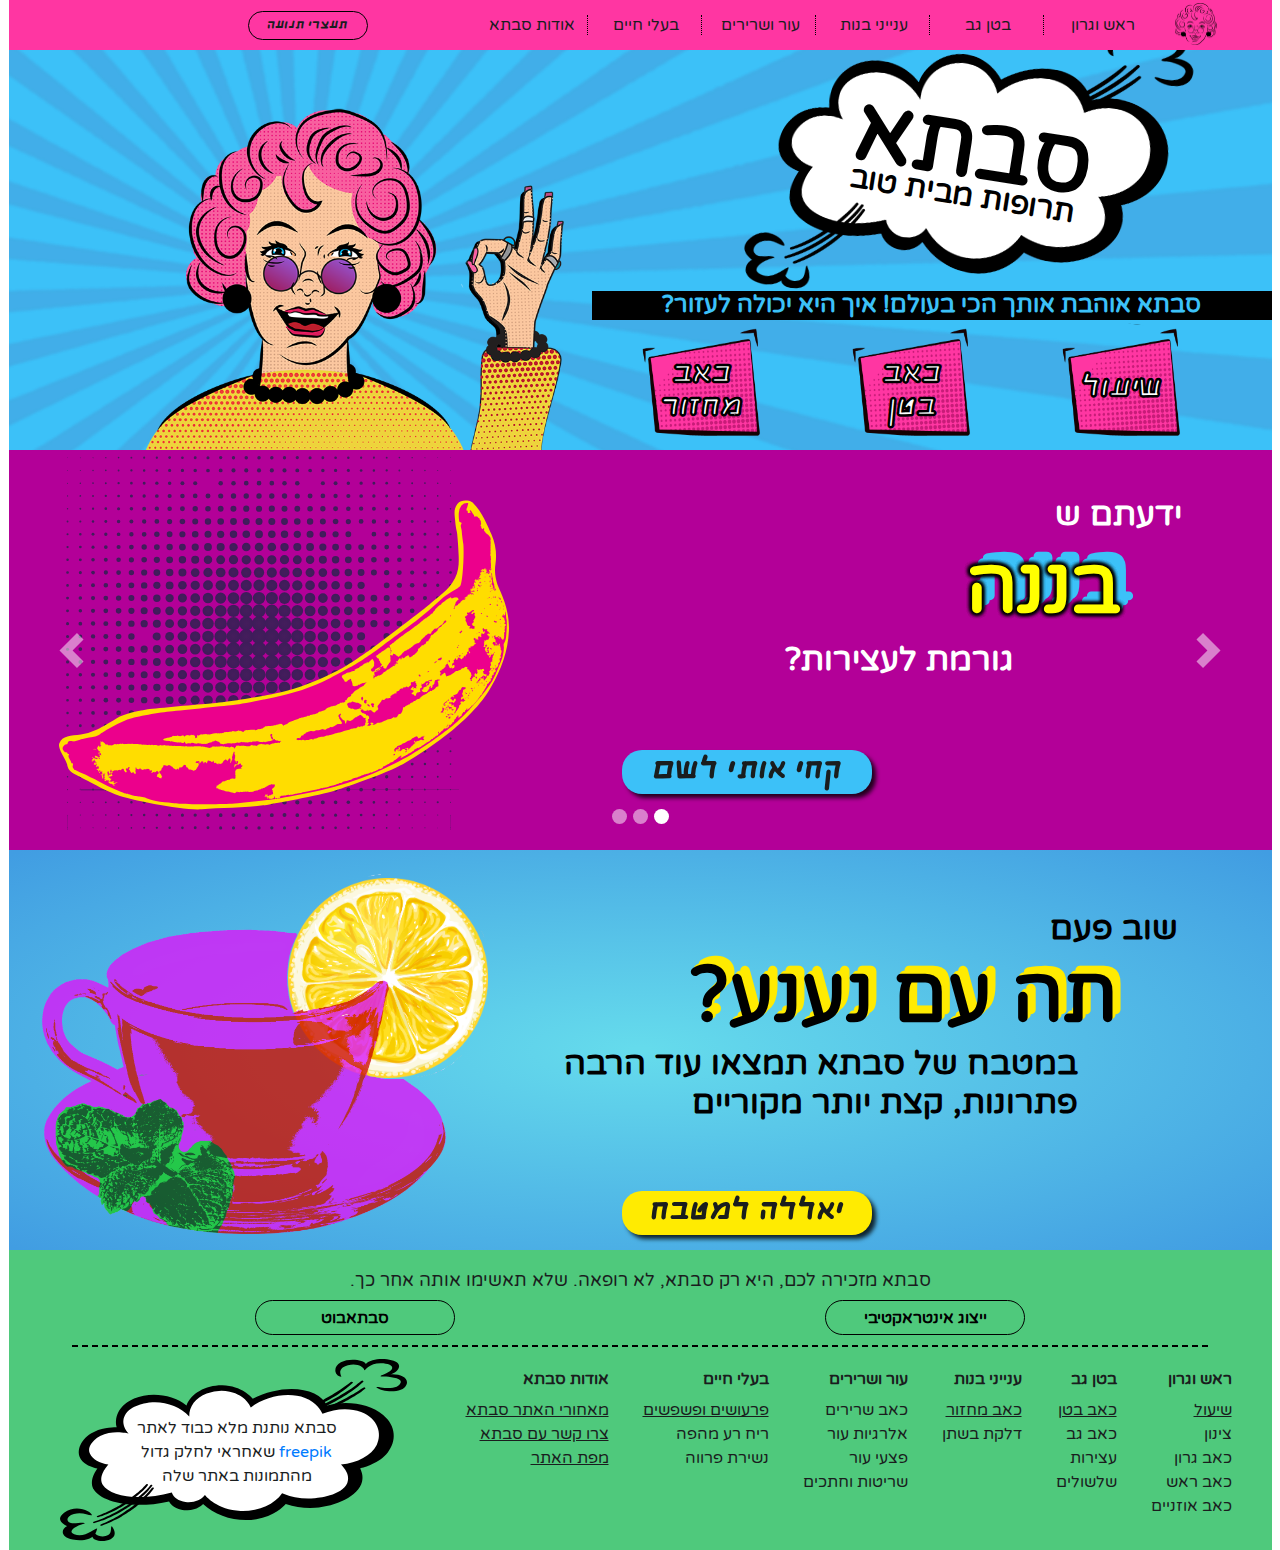
==== index.html @ 6a43abeb "2706" ====
﻿<!doctype html>
<html lang="">
<head>
    <!-- Global site tag (gtag.js) - Google Analytics -->
    <script async src="https://www.googletagmanager.com/gtag/js?id=UA-142563224-1"></script>
    <script>
        window.dataLayer = window.dataLayer || [];
        function gtag() { dataLayer.push(arguments); }
        gtag('js', new Date());

        gtag('config', 'UA-142563224-1');
    </script>

    <meta charset="utf-8" />
    <title>סבתא-תרופות מבית טוב</title>
    <meta name="description" content="תרופות בקטע טוב" />
    <meta name="keywords" content="תרופות סבתא, סבתא, חולי, תרופות, מחלה, בית מרקחת, קופת חולים, רופא, אחות, תרופה, מחלה," />
    <meta name="author" content="רותם כרמי, רביד הלר ודור פרג'ון" />
    <meta name="viewport" content="width=device-width, initial-scale=1.0, user-scalable=yes">
    <link rel="icon" href="image/favicon.png" type="image/gif" sizes="16x16">



    <!-- CSS -->
    <link href="bootstrap/css/bootstrap-reboot.css" rel="stylesheet" />
    <link href="bootstrap/css/bootstrap-grid.css" rel="stylesheet" />
    <link href="bootstrap/css/bootstrap.css" rel="stylesheet" />
    <link href="styles/myStyle.css" rel="stylesheet" />
    <link href="https://fonts.googleapis.com/css?family=Heebo:400,700|Varela+Round&display=swap&subset=hebrew" rel="stylesheet">
    <link href='http://serve.fontsproject.com/css?family=Nehama:400'
          rel='stylesheet' type='text/css'>


    <!-- Scripts -->
    <script src="jScripts/jquery-1.12.0.min.js"></script>
    <script src="bootstrap/js/bootstrap.js"></script>
    <script src="jScripts/JavaScript.js"></script>


</head>
<body onload="hideload()">
    <!--<div id="loadpage"><h1>סבתא בפינישים אחרונים</h1></div>-->
    <h5 class="acssesh">תפריט נגישות</h5>
    <ul class="skip" aria-label="תפריט נגישות">
        <li><a accesskey="h" href="#intro" class="skip">דלג לתוכן העמוד (מקש קיצור h)</a></li>
        <li><a accesskey="1" href="index.html" class="skip">עבור לעמוד הבית <span>(מקש קיצור 1)</span></a></li>
        <li><a accesskey="2" href="#allnav" class="skip">עבור לתפריט נושאים <span>(מקש קיצור 2)</span></a></li>
        <li><a accesskey="3" href="Sitemap.html" class="skip">עבור למפת אתר <span>(מקש קיצור 3)</span></a></li>
        <li><a accesskey="4" href="About.html" class="skip">עבור לאודות <span>(מקש קיצור 4)</span></a></li>
        <li><a accesskey="s" href="#stopallbtn" class="skip">עצירת תנועה <span>(מקש קיצור s)</span></a></li>
    </ul>


    <div id="container" class="container">
        <header>
            <nav id="allnav" aria-label="תפריט ראשי באתר">
                <ul id="nav_inner" class="nav__list" aria-label="תפריט ראשי באתר">
                    <li><a id="logo" href="index.html" aria-label="לוגו עמוד הבית"></a></li>
                    <li class="has-drop">
                        <a aria-label="תפריט אב" href="#">ראש וגרון</a>
                        <ul class="submenu nav__list__drop" aria-label="תת תפריט">
                            <li><a href="shiul.html">שיעול</a></li>
                            <li><a class="anotwork" aria-label="קישור לא פעיל" href="#">צינון</a></li>
                            <li><a class="anotwork" aria-label="קישור לא פעיל" href="#">כאב גרון</a></li>
                            <li><a class="anotwork" aria-label="קישור לא פעיל" href="#">כאב ראש</a></li>
                            <li><a class="anotwork" aria-label="קישור לא פעיל" href="#">כאב אוזניים</a></li>
                        </ul>
                    </li>
                    <li class="has-drop">
                        <a aria-label="תפריט אב" href="#">בטן גב</a>
                        <ul class="submenu nav__list__drop" aria-label="תת תפריט">
                            <li><a href="stomach.html">כאב בטן</a></li>
                            <li><a class="anotwork" aria-label="קישור לא פעיל" href="#">כאב גב</a></li>
                            <li><a class="anotwork" aria-label="קישור לא פעיל" href="#">עצירות</a></li>
                            <li><a class="anotwork" aria-label="קישור לא פעיל" href="#">שלשולים</a></li>
                        </ul>
                    </li>
                    <li class="has-drop">
                        <a aria-label="תפריט אב" href="#">ענייני בנות</a>
                        <ul class="submenu nav__list__drop" aria-label="תת תפריט">
                            <li><a href="period.html">כאב מחזור</a></li>
                            <li><a class="anotwork" aria-label="קישור לא פעיל" href="#">דלקת בשתן</a></li>
                        </ul>
                    </li>
                    <li class="has-drop">
                        <a aria-label="תפריט אב" href="#">עור ושרירים</a>
                        <ul class="submenu nav__list__drop" aria-label="תת תפריט">
                            <li><a class="anotwork" aria-label="קישור לא פעיל" href="#">כאב שרירים</a></li>
                            <li><a class="anotwork" aria-label="קישור לא פעיל" href="#">אלרגיות עור</a></li>
                            <li><a class="anotwork" aria-label="קישור לא פעיל" href="#">פצעי עור</a></li>
                            <li><a class="anotwork" aria-label="קישור לא פעיל" href="#">שריטות וחתכים</a></li>
                        </ul>
                    </li>
                    <li class="has-drop">
                        <a aria-label="תפריט אב" href="#">בעלי חיים</a>
                        <ul class="submenu nav__list__drop" aria-label="תת תפריט">
                            <li><a href="dogs.html">פרעושים ופשפשים</a></li>
                            <li><a class="anotwork" aria-label="קישור לא פעיל" href="#">ריח רע מהפה</a></li>
                            <li><a class="anotwork" aria-label="קישור לא פעיל" href="#">נשירת פרווה</a></li>
                        </ul>
                    </li>
                    <li class="has-drop">
                        <a aria-label="תפריט אב" href="#">אודות סבתא</a>
                        <ul class="submenu nav__list__drop" aria-label="תת תפריט">
                            <li><a href="about.html">מאחורי האתר סבתא</a></li>
                            <li><a href="contact.html">צרו קשר עם סבתא</a></li>
                            <li><a href="sitemap.html">מפת האתר</a></li>
                        </ul>
                    </li>
                </ul>
            </nav>
            <input id="stopallbtn" class="playstop" onclick="stopall()" type="button" value="תעצרי תנועה" />
            <input id="playallbtn" class="playstop" onclick="playall()" type="button" value="תמשיכי תנועה" />
        </header>
        <section id="opennigsec" class="sec300">
            <h1 id="h1logo" id="intro">
                <span>
                    סבתא<br />
                    <span>תרופות מבית טוב</span>
                </span>
            </h1>
            <DIV id="hazafot">
                <H2>
                    סבתא אוהבת אותך הכי בעולם!
                    איך היא יכולה לעזור?
                </H2>
                <a href="shiul.html" id="shiul" class="abtngif">שיעול</a>
                <a href="stomach.html" class="abtngif">כאב <br />בטן</a>
                <a href="period.html" class="abtngif">כאב <br />מחזור</a>
            </DIV>
        </section>

        <section class="sec300">
            <div id="carouselExampleIndicators" class="carousel slide" data-ride="carousel">
                <ol class="carousel-indicators">
                    <li data-target="#carouselExampleIndicators" data-slide-to="0" class="active"></li>
                    <li data-target="#carouselExampleIndicators" data-slide-to="1"></li>
                    <li data-target="#carouselExampleIndicators" data-slide-to="2"></li>
                </ol>
                <div class="carousel-inner">
                    <div id="bananasec" class="carousel-item active sec300">
                        <h3>ידעתם ש <span id="bananaspan">בננה</span> <span id="bah3span">גורמת לעצירות?</span></h3>
                        <div id="dotsban"><div id="banana"></div></div>
                        <a class="btncrusle" id="btnbanana" href="undifined.html">קחי אותי לשם</a>
                    </div>
                    <div id="bikesec" class="carousel-item sec300">
                        <h3>אולי <span id="bikespan">לסבתא אין גלגלים</span> <span id="bah3span">אבל יש לה אחלה פתרונות אם במקרה  <br />החלקת מהאופניים</span></h3>
                        <div id="bike"></div>
                        <a class="btncrusle" id="btnbike" href="undifined.html">ספרי לי עוד</a>
                    </div>
                    <div id="botsec" class="carousel-item sec300">
                        <div id="botnosavta"></div>
                        <div id="botsavta"></div>
                        <div id="botnsbubble">
                            <p class="typewriter"><B>סבתא!</B> אני לא מרגישה <br /> טוב</p>
                        </div>
                        <div id="botsbubble">
                            <p class="typewriter"><B>חיים של סבתא</B> אשמח <br /> לעזור</p>
                        </div>
                        <a class="btncrusle" id="btnbot" href="bot.html">בואי נדבר</a>
                    </div>
                </div>
                <a class="carousel-control-prev" href="#carouselExampleIndicators" role="button" data-slide="prev">
                    <span class="carousel-control-prev-icon" aria-hidden="true"></span>
                    <span class="sr-only">Previous</span>
                </a>
                <a class="carousel-control-next" href="#carouselExampleIndicators" role="button" data-slide="next">
                    <span class="carousel-control-next-icon" aria-hidden="true"></span>
                    <span class="sr-only">Next</span>
                </a>
            </div>
        </section>

        <section class="sec300" id="interactivesec">
            <h3>שוב פעם <span id="teaspan">תה עם נענע?</span> <span id="tea3span">במטבח של סבתא תמצאו עוד הרבה <br />פתרונות, קצת יותר מקוריים</span></h3>
            <div id="cupoftea"></div> <DIV id="circlespoon"></DIV>
            <a class="btncrusle" id="btnbanana" href="interactive.html">יאללה למטבח</a>
        </section>
        <footer role="סיומת העמוד">
            <section>
                <h4>סבתא מזכירה לכם, היא רק סבתא, לא רופאה. שלא תאשימו אותה אחר כך.</h4>
                <a class="footerbtn" href="interactive.html">ייצוג אינטראקטיבי</a>    <a class="footerbtn" href="bot.html">סבתאבוט</a>

            </section>
            <ul>
                <li>
                    <a href="#">ראש וגרון</a>
                    <ul>
                        <li><a href="shiul.html" class="aiswork">שיעול</a></li>
                        <li><a class="anotwork" aria-label="קישור לא פעיל" aria-label="קישור לא פעיל" href="#">צינון</a></li>
                        <li><a class="anotwork" aria-label="קישור לא פעיל" href="#">כאב גרון</a></li>
                        <li><a class="anotwork" aria-label="קישור לא פעיל" href="#">כאב ראש</a></li>
                        <li><a class="anotwork" aria-label="קישור לא פעיל" href="#">כאב אוזניים</a></li>
                    </ul>
                </li>
                <li>
                    <a href="#">בטן גב</a>
                    <ul>
                        <li><a class="aiswork" href="stomach.html">כאב בטן</a></li>
                        <li><a class="anotwork" aria-label="קישור לא פעיל" href="#">כאב גב</a></li>
                        <li><a class="anotwork" aria-label="קישור לא פעיל" href="#">עצירות</a></li>
                        <li><a class="anotwork" aria-label="קישור לא פעיל" href="#">שלשולים</a></li>
                    </ul>
                </li>
                <li>
                    <a href="#">ענייני בנות</a>
                    <ul>
                        <li><a class="aiswork" href="period.html">כאב מחזור</a></li>
                        <li><a class="anotwork" aria-label="קישור לא פעיל" href="#">דלקת בשתן</a></li>
                    </ul>
                </li>
                <li>
                    <a href="#">עור ושרירים</a>
                    <ul>
                        <li><a class="anotwork" aria-label="קישור לא פעיל" href="#">כאב שרירים</a></li>
                        <li><a class="anotwork" aria-label="קישור לא פעיל" href="#">אלרגיות עור</a></li>
                        <li><a class="anotwork" aria-label="קישור לא פעיל" href="#">פצעי עור</a></li>
                        <li><a class="anotwork" aria-label="קישור לא פעיל" href="#">שריטות וחתכים</a></li>
                    </ul>
                </li>
                <li>
                    <a href="#">בעלי חיים</a>
                    <ul>
                        <li><a class="aiswork" href="dogs.html">פרעושים ופשפשים</a></li>
                        <li><a class="anotwork" aria-label="קישור לא פעיל" href="#">ריח רע מהפה</a></li>
                        <li><a class="anotwork" aria-label="קישור לא פעיל" href="#">נשירת פרווה</a></li>
                    </ul>
                </li>
                <li>
                    <a href="#">אודות סבתא</a>
                    <ul>
                        <li><a class="aiswork" href="about.html">מאחורי האתר סבתא</a></li>
                        <li><a class="aiswork" href="contact.html">צרו קשר עם סבתא</a></li>
                        <li><a class="aiswork" href="#">מפת האתר</a></li>
                    </ul>
                </li>
            </ul>
            <div id="freepikdiv">סבתא נותנת מלא כבוד לאתר <a target="_blank" href="https://www.freepik.com/">freepik</a> שאחראי לחלק גדול מהתמונות באתר שלה</div>
        </footer>
    </div>
</body>
</html>
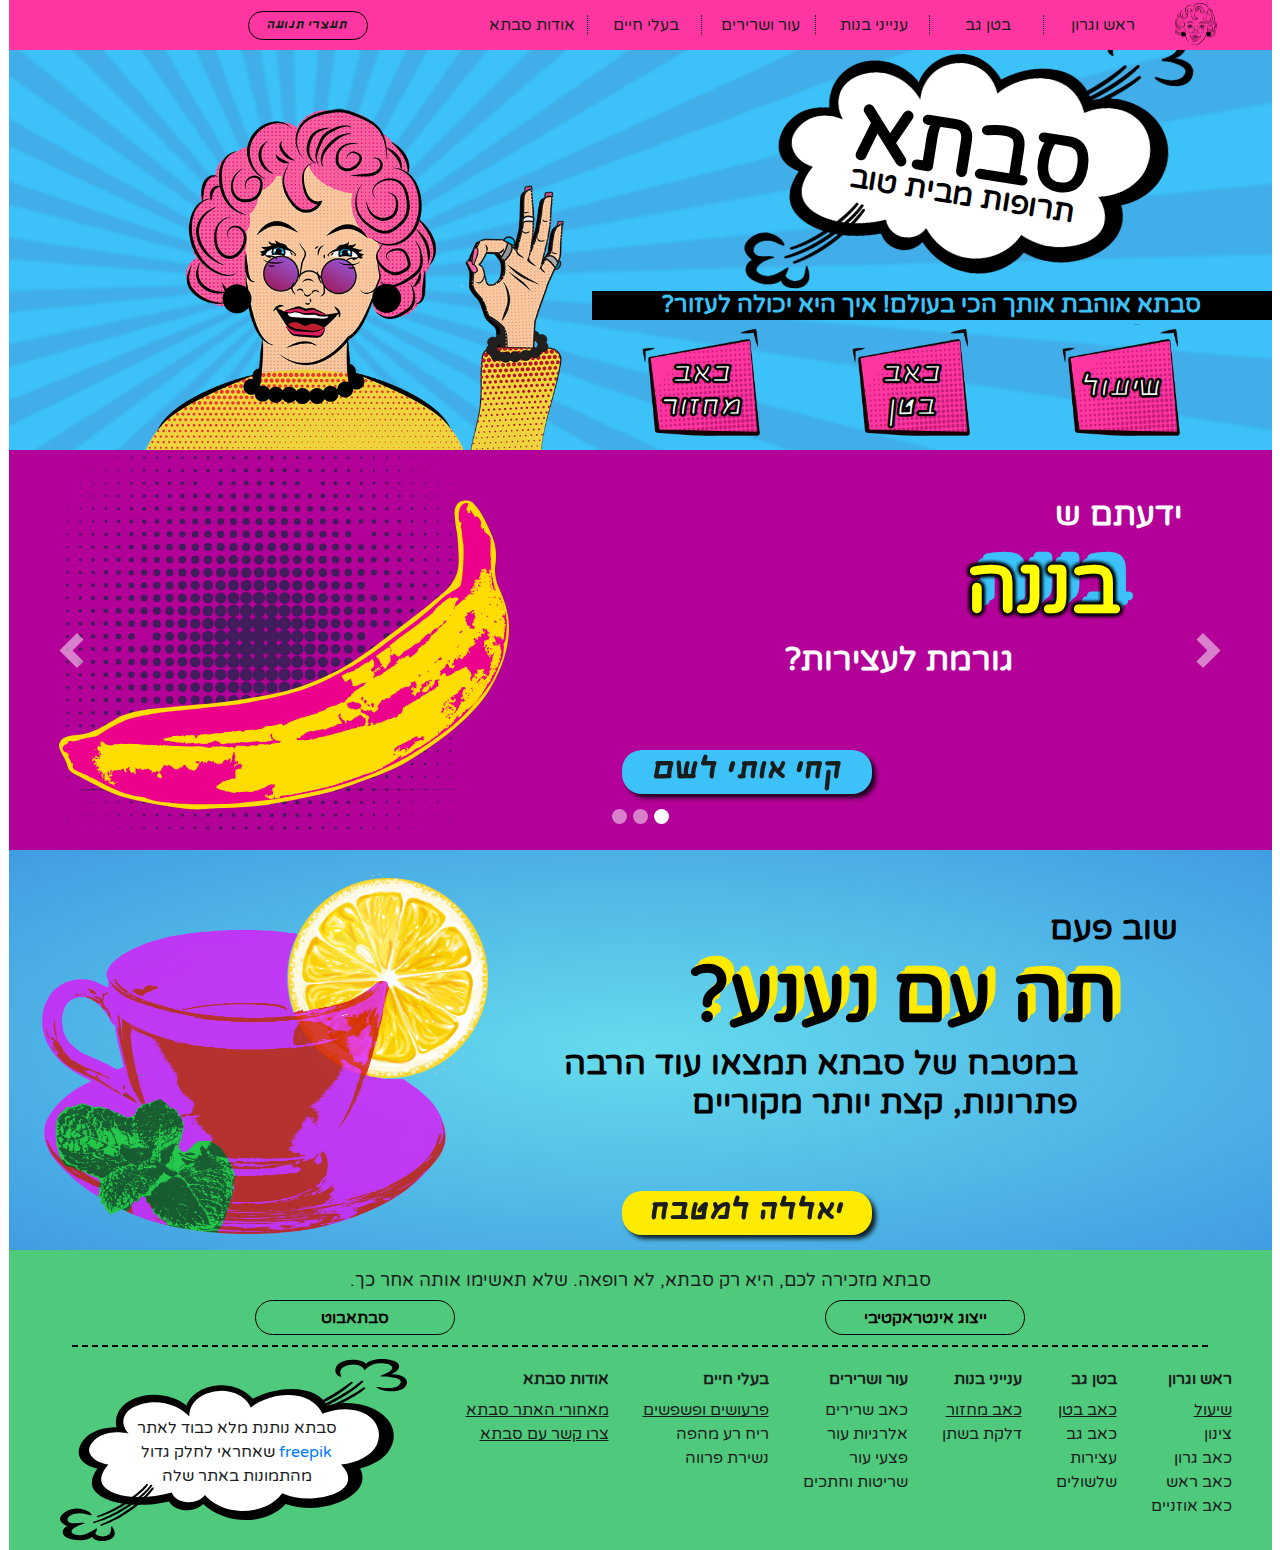
==== commit 6cdc83e0: "3006" ====
--- a/index.html
+++ b/index.html
@@ -45,7 +45,7 @@
         <li><a accesskey="h" href="#intro" class="skip">דלג לתוכן העמוד (מקש קיצור h)</a></li>
         <li><a accesskey="1" href="index.html" class="skip">עבור לעמוד הבית <span>(מקש קיצור 1)</span></a></li>
         <li><a accesskey="2" href="#allnav" class="skip">עבור לתפריט נושאים <span>(מקש קיצור 2)</span></a></li>
-        <li><a accesskey="3" href="Sitemap.html" class="skip">עבור למפת אתר <span>(מקש קיצור 3)</span></a></li>
+        <li><a accesskey="3" href="#pfooter" class="skip">עבור למפת אתר <span>(מקש קיצור 3)</span></a></li>
         <li><a accesskey="4" href="About.html" class="skip">עבור לאודות <span>(מקש קיצור 4)</span></a></li>
         <li><a accesskey="s" href="#stopallbtn" class="skip">עצירת תנועה <span>(מקש קיצור s)</span></a></li>
     </ul>
@@ -104,7 +104,7 @@
                         <ul class="submenu nav__list__drop" aria-label="תת תפריט">
                             <li><a href="about.html">מאחורי האתר סבתא</a></li>
                             <li><a href="contact.html">צרו קשר עם סבתא</a></li>
-                            <li><a href="sitemap.html">מפת האתר</a></li>
+                            <li><a href="#pfooter">מפת האתר</a></li>
                         </ul>
                     </li>
                 </ul>
@@ -112,6 +112,7 @@
             <input id="stopallbtn" class="playstop" onclick="stopall()" type="button" value="תעצרי תנועה" />
             <input id="playallbtn" class="playstop" onclick="playall()" type="button" value="תמשיכי תנועה" />
         </header>
+        <div id="space2header"></div>
         <section id="opennigsec" class="sec300">
             <h1 id="h1logo" id="intro">
                 <span>
@@ -176,7 +177,7 @@
             <div id="cupoftea"></div> <DIV id="circlespoon"></DIV>
             <a class="btncrusle" id="btnbanana" href="interactive.html">יאללה למטבח</a>
         </section>
-        <footer role="סיומת העמוד">
+        <footer id="pfooter" role="סיומת העמוד">
             <section>
                 <h4>סבתא מזכירה לכם, היא רק סבתא, לא רופאה. שלא תאשימו אותה אחר כך.</h4>
                 <a class="footerbtn" href="interactive.html">ייצוג אינטראקטיבי</a>    <a class="footerbtn" href="bot.html">סבתאבוט</a>
@@ -231,7 +232,7 @@
                     <ul>
                         <li><a class="aiswork" href="about.html">מאחורי האתר סבתא</a></li>
                         <li><a class="aiswork" href="contact.html">צרו קשר עם סבתא</a></li>
-                        <li><a class="aiswork" href="#">מפת האתר</a></li>
+
                     </ul>
                 </li>
             </ul>
--- a/styles/myStyle.css
+++ b/styles/myStyle.css
@@ -11,7 +11,9 @@
     font-family: 'Game of Thrones';
     src: url('../font/Game of Thrones.ttf') format('truetype');
 }
-
+/*/////////////////////////////////////////////////////////////////////*/
+/*///////////////////////// ���� //////////////////////////*/
+/*/////////////////////////////////////////////////////////////////////*/
 body {
     scroll-behavior: smooth;
     direction: rtl;
@@ -33,13 +35,6 @@
     --hwwind: 0px;
     --zoomi:0px;
 }
-/*--sfont: #212728;*/
-/*--spink: #ff36a2;
---sblue: #2cc1d7;
---spurple: #942884;
---syellow: #ffeb01;
---sgreen: #64ca89;*/
-
 
 ::selection {
     background-color: rgba(255,54,162,0.99);
@@ -58,12 +53,17 @@
     font-weight: normal;
     color: var(--sfont);
     zoom: var(--zoomi);
-}
+    overflow-y:hidden;
+}
+
+    /*/////////////////////////////////////////////////////////////////////*/
+    /*///////////////////////// ����� ����� ���� //////////////////////////*/
+    /*/////////////////////////////////////////////////////////////////////*/
 
     #container > header {
         background-color: var(--spink);
         height: 50px;
-        position: sticky;
+        position: fixed;
         top: 0;
         width: var(--wwwind);
         min-width: 1263px;
@@ -74,6 +74,10 @@
 @media screen and (max-width: 800px) {
     #container > header {
         position: relative;
+    }
+
+    #space2header {
+        display: none !important;
     }
 }
 
@@ -198,9 +202,6 @@
 }
 
 
-/*
-        Demo
-      */
 .show-nav {
     position: fixed;
     top: 0;
@@ -258,6 +259,117 @@
         z-index: 1;
     }
 
+#stopallbtn {
+    display: inline-block;
+}
+
+/*����� ���� ���� �����*/
+.playstop {
+    background-color: transparent;
+    color: var(--sfont);
+    font-family: nehama;
+    font-size: 18px;
+    border-radius: 40px;
+    padding: 0px 20px;
+    border: 1px solid black;
+    width: 120px;
+}
+
+#playallbtn {
+    display: none;
+}
+
+.playstop:hover {
+    background-color: var(--spink-hover);
+    cursor: pointer;
+}
+
+/*/////////////////////////////////////////////////////////////////////*/
+/*///////////////////////// ���� //////////////////////////*/
+/*/////////////////////////////////////////////////////////////////////*/
+
+
+#container > footer {
+    background-color: var(--sgreen);
+    padding-bottom: 10px;
+    height: 300px;
+    overflow: hidden;
+    width: var(--wwwind);
+    min-Width: 1263px;
+    max-width: 1384px;
+}
+
+    #container > footer h4 {
+        text-align: center;
+        padding-bottom: 0px;
+        padding-top: 20px;
+        font-size: 18px;
+    }
+
+    #container > footer > section {
+        width: 90%;
+        margin: 0 auto;
+        border-bottom: 2px dashed black;
+    }
+
+
+
+    #container > footer > ul {
+        list-style: none;
+        margin-bottom: 0;
+        display: inline-block;
+        width: 885px;
+        vertical-align: top;
+        margin-top: 20px
+    }
+
+    #container > footer ul {
+        list-style: none;
+    }
+
+    #container > footer > ul > li {
+        padding-left: 30PX;
+        display: inline-block;
+        vertical-align: top;
+        text-align: right;
+        color: var(--sfont) !important;
+        font-weight: bold;
+    }
+
+        #container > footer > ul > li > ul {
+            padding-right: 0px;
+            font-weight: normal;
+            padding-top: 7px;
+        }
+
+        #container > footer > ul > li > a {
+            color: var(--sfont) !important;
+            padding-bottom: 10px;
+        }
+
+        #container > footer > ul > li > ul > li > a {
+            color: var(--sfont) !important;
+        }
+
+.aiswork {
+    text-decoration: underline;
+    cursor: pointer;
+}
+
+#container > footer a.aiswork:hover {
+    text-decoration: underline;
+    color: #8F0037 !important;
+    cursor: pointer !important;
+}
+
+#container > footer a:hover {
+    text-decoration: none;
+}
+
+/*/////////////////////////////////////////////////////////////////////*/
+/*///////////////////////// �� ���� //////////////////////////*/
+/*/////////////////////////////////////////////////////////////////////*/
+
 #opennigsec {
     background-color: var(--sblue);
     background-image: url('../image/homepage/Artboard 1.png');
@@ -271,9 +383,6 @@
 
 .sec300 {
     height: 400px;
-    /*width: calc(100vw - 30px);
-    BORDER: 5PX SOLID BLACK;
-    MARGIN: 0PX 10px 10px 10px;*/
     width: var(--wwwind);
     min-Width: 1263px;
     max-width: 1384px;
@@ -373,16 +482,6 @@
     display:inline-block;
         }
 
-
-
-#intob {
-    background-color: blue;
-    width:55vw;
-    margin: 50px 2.5vw;
-    height:260px;
-    position:relative;
-    top:20px;
-}
 
 #hazafot{
 position:relative;
@@ -615,16 +714,45 @@
     width: 10%;
 }
 
-
-#d0211 {
-    background-color: var(--syellow);
-    height: calc(80vh - 50px);
-}
-
-#d1995 {
-    background-color: var(--spink);
-    height: calc(80vh - 50px);
-}
+.typewriter {
+    overflow: hidden; /* Ensures the content is not revealed until the animation */
+    border-right: .15em solid orange; /* The typwriter cursor */
+    white-space: nowrap; /* Keeps the content on a single line */
+    margin: 0 auto; /* Gives that scrolling effect as the typing happens */
+    animation: typing 3.5s steps(30, end), blink-caret .75s step-end infinite;
+    -webkit-animation-play-state: running;
+    animation-play-state: running;
+}
+
+/* The typing effect */
+@keyframes typing {
+    0% {
+        width: 0
+    }
+
+    25% {
+        width: 100%
+    }
+
+    100% {
+        width: 100%
+    }
+}
+
+/* The typewriter cursor effect */
+@keyframes blink-caret {
+    from, to {
+        border-color: transparent
+    }
+
+    50% {
+        border-color: orange;
+    }
+}
+
+/*/////////////////////////////////////////////////////////////////////*/
+/*///////////////////////// ��� ���� //////////////////////////*/
+/*/////////////////////////////////////////////////////////////////////*/
 
 article {
     background: -moz-linear-gradient(45deg, rgba(70,219,224,1) 0%, rgba(69,218,224,1) 1%, rgba(0,163,204,1) 100%); /* FF3.6-15 */
@@ -854,36 +982,58 @@
     height:260px !important;
 }
 
-#stopallbtn {
-    display: inline-block;
-}
-
-.playstop{
-    background-color: transparent;
-    color: var(--sfont);
-    font-family: nehama;
-    font-size: 18px;
-    border-radius: 40px;
-    padding: 0px 20px;
-    /*position: sticky;
-    height: 30px;
-    right: 100px;
-    float:left;
-    margin-left:100px;
-    margin-top:15px;*/
-    border: 1px solid black;
-    width:120px;
-}
-
-#playallbtn {
-    display: none;
-}
-
-.playstop:hover {
-    background-color: var(--spink-hover);
-    cursor:pointer;
-}
-
+
+
+
+.arak {
+    background-image: url('../image/ICON/arak.png');
+}
+
+.tea {
+    background-image: url('../image/ICON/glass-of-water.png');
+}
+
+.tea1 {
+    background-image: url('../image/ICON/tea.png');
+}
+
+.ginger {
+    background-image: url('../image/ICON/Asset 1@2x.png');
+    background-size: 100px 100px;
+}
+
+.lemom {
+    background-image: url('../image/ICON/lemon (1).png');
+}
+
+.lemon1 {
+    background-image: url('../image/ICON/lemon.png');
+}
+
+.honey {
+    background-image: url('../image/ICON/honey.png');
+}
+
+.pot {
+    background-image: url('../image/ICON/pot (1).png');
+}
+
+.pot1 {
+    background-image: url('../image/ICON/pot.png');
+}
+
+.parasite {
+    background-image: url('../image/ICON/parasite.png');
+}
+
+.parasite1 {
+    background-image: url('../image/ICON/parasite (1).png');
+}
+
+
+/*/////////////////////////////////////////////////////////////////////*/
+/*///////////////////////// �� �� ���� //////////////////////////*/
+/*/////////////////////////////////////////////////////////////////////*/
 #undifiendsec {
     background-image: url('../image/undifiend/Untitled-2.png');
     background-position: bottom right;
@@ -921,6 +1071,9 @@
         left: 500px;
     }
 
+/*/////////////////////////////////////////////////////////////////////*/
+/*///////////////////////// ��� //////////////////////////*/
+/*/////////////////////////////////////////////////////////////////////*/
 #botnosavta {
     background-image: url('../image/homepage/bot.png');
     height: 300px;
@@ -976,168 +1129,9 @@
     -webkit-transform: rotate(20deg);
     -moz-transform: rotate(20deg);
 }
-.typewriter {
-    overflow: hidden; /* Ensures the content is not revealed until the animation */
-    border-right: .15em solid orange; /* The typwriter cursor */
-    white-space: nowrap; /* Keeps the content on a single line */
-    margin: 0 auto; /* Gives that scrolling effect as the typing happens */
-    animation: typing 3.5s steps(30, end), blink-caret .75s step-end infinite; 
-    -webkit-animation-play-state: running;
-    animation-play-state: running;
-}
-
-/* The typing effect */
-@keyframes typing {
-    0% {
-        width: 0
-    }
-
-    25% {
-        width: 100%
-    }
-
-    100% {
-        width: 100%
-    }
-}
-
-/* The typewriter cursor effect */
-@keyframes blink-caret {
-    from, to {
-        border-color: transparent
-    }
-
-    50% {
-        border-color: orange;
-    }
-}
-
-
-.arak {
-    background-image: url('../image/ICON/arak.png');
-}
-
-.tea {
-    background-image: url('../image/ICON/glass-of-water.png');
-}
-
-.tea1 {
-    background-image: url('../image/ICON/tea.png');
-}
-
-.ginger {
-    /*background-image: url('../image/ICON/ginger.png');*/
-    background-image: url('../image/ICON/Asset 1@2x.png');
-    background-size:100px 100px;
-}
-
-.lemom {
-    background-image: url('../image/ICON/lemon (1).png');
-}
-
-.lemon1 {
-    background-image: url('../image/ICON/lemon.png');
-}
-
-.honey {
-    background-image: url('../image/ICON/honey.png');
-}
-
-.pot {
-    background-image: url('../image/ICON/pot (1).png');
-}
-
-.pot1 {
-    background-image: url('../image/ICON/pot.png');
-}
-
-.parasite {
-    background-image: url('../image/ICON/parasite.png');
-}
-
-.parasite1 {
-    background-image: url('../image/ICON/parasite (1).png');
-}
-
-#container > footer {
-    background-color: var(--sgreen);
-    padding-bottom: 10px;
-    height: 300px;
-    overflow: hidden;
-    width: var(--wwwind);
-    min-Width: 1263px;
-    max-width: 1384px;
-}
-
-#container > footer h4{
-text-align:center;
-padding-bottom:0px;
-padding-top:20px;
-font-size:18px;
-}
-
-#container > footer>section{
-width: 90%;
-margin: 0 auto;
-border-bottom: 2px dashed black;
-
-}
-
-
-
-#container > footer>ul {
-    list-style:none;
-    margin-bottom:0;
-    display:inline-block;
-    width:885px;
-    vertical-align:top;
-    margin-top:20px
-}
-
-#container > footer ul{
-        list-style:none;
-
-}
-
-#container > footer>ul>li{
-    padding-left:30PX;
-    display:inline-block;
-    vertical-align:top;
-    text-align:right;
-    color:var(--sfont) !important;
-    font-weight:bold;
-
-}
-
-#container > footer > ul > li >ul{
-padding-right:0px;
-font-weight:normal;
-padding-top: 7px;
-    }
-
-#container > footer>ul>li>a{
-    color:var(--sfont) !important;
-        padding-bottom:10px;
-}
-
-#container > footer > ul > li > ul> li> a {
-    color: var(--sfont) !important;
-}
-
-.aiswork{
-    text-decoration:underline;
-    cursor:pointer;
-}
-
-#container > footer a.aiswork:hover {
-    text-decoration: underline;
-    color: #8F0037 !important;
-    cursor: pointer !important;
-}
-
-#container > footer a:hover{
-    text-decoration:none;
-}
+
+
+
 
 #interactivesec {
     background: -moz-radial-gradient(center, ellipse cover, rgba(101,219,236,1) 1%, rgba(65,157,226,1) 99%); /* FF3.6-15 */
@@ -1180,10 +1174,11 @@
     position: absolute
 }
 
-ul.skip li {
-    position: absolute;
-    height: 1;
-}
+    ul.skip li {
+        position: absolute;
+        height: 1;
+        list-style: none;
+    }
 
 a.skip {
     font-size: 1.4em;
@@ -2133,4 +2128,38 @@
 #Sendbtn:hover,#Sendbtn:focus{
     background-color:var(--spink-hover);
     cursor:pointer;
-}+}
+
+#space2header{
+    display:block;
+    height:50px;
+}
+
+#downbtn {
+    width: 150px;
+    font-family: nehama;
+    text-align: center;
+    font-size: 25px;
+    border-radius: 20px;
+    display: inline-block;
+    height: 30px;
+    line-height: 29px;
+    filter: drop-shadow( 4px 4px 2px rgba(0, 0, 0, 0.8));
+    -webkit-filter: drop-shadow( 4px 4px 2px rgba(0, 0, 0, 0.8));
+    background-color: var(--spink);
+    color: black;
+    margin:10px;
+}
+
+    #downbtn:focus, #downbtn:hover{
+        background-color:var(--spink-hover);
+        text-decoration:none;
+    }
+
+    #downp {
+        width: 900px;
+        display: block;
+        text-align: center;
+        margin: 20px;
+        font-size: 20px;
+    }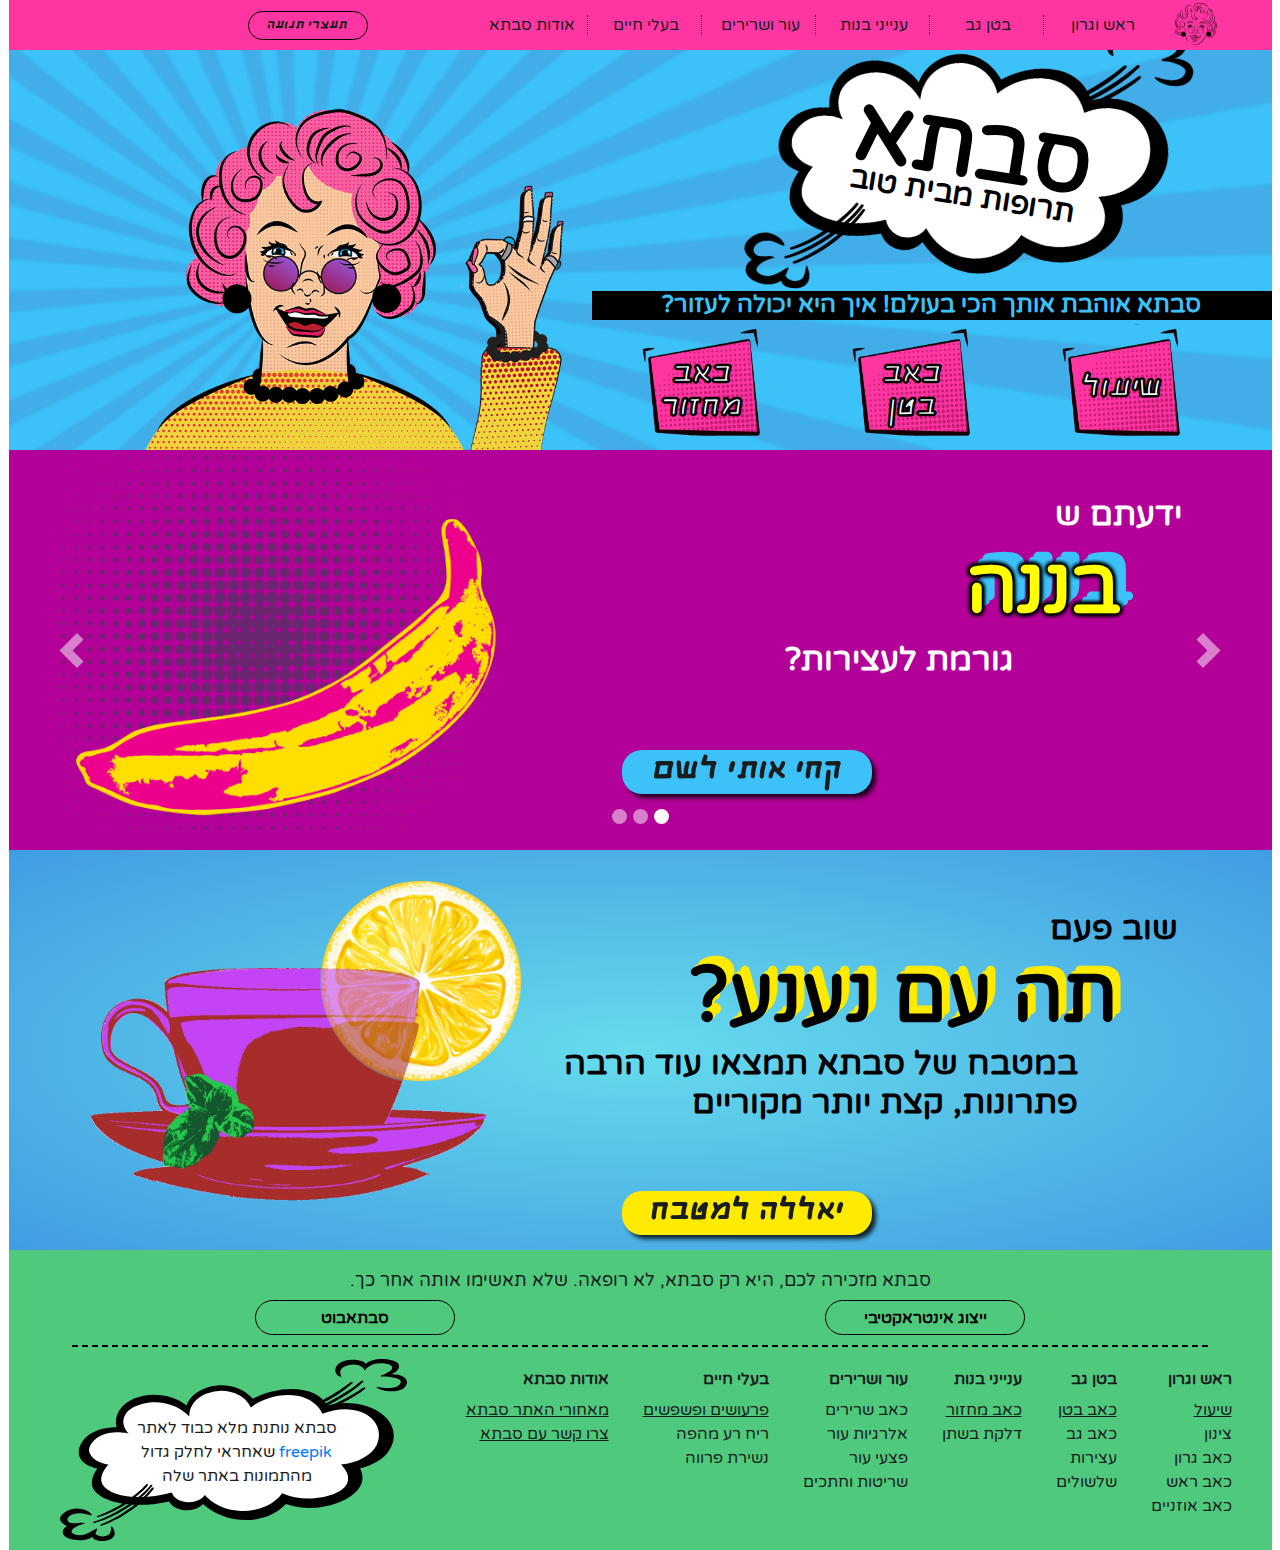
==== commit 32ce37fb: "0607" ====
--- a/index.html
+++ b/index.html
@@ -39,21 +39,21 @@
 
 </head>
 <body onload="hideload()">
-    <!--<div id="loadpage"><h1>סבתא בפינישים אחרונים</h1></div>-->
-    <h5 class="acssesh">תפריט נגישות</h5>
-    <ul class="skip" aria-label="תפריט נגישות">
-        <li><a accesskey="h" href="#intro" class="skip">דלג לתוכן העמוד (מקש קיצור h)</a></li>
-        <li><a accesskey="1" href="index.html" class="skip">עבור לעמוד הבית <span>(מקש קיצור 1)</span></a></li>
-        <li><a accesskey="2" href="#allnav" class="skip">עבור לתפריט נושאים <span>(מקש קיצור 2)</span></a></li>
-        <li><a accesskey="3" href="#pfooter" class="skip">עבור למפת אתר <span>(מקש קיצור 3)</span></a></li>
-        <li><a accesskey="4" href="About.html" class="skip">עבור לאודות <span>(מקש קיצור 4)</span></a></li>
-        <li><a accesskey="s" href="#stopallbtn" class="skip">עצירת תנועה <span>(מקש קיצור s)</span></a></li>
-    </ul>
-
+    <section role="תפריט נגישות">
+        <h5 class="acssesh">תפריט נגישות</h5>
+        <ul class="skip" aria-label="תפריט נגישות">
+            <li><a accesskey="M" href="#intro" class="skip">דלג לתוכן העמוד (מקש קיצור M)</a></li>
+            <li><a accesskey="1" href="index.html" class="skip">עבור לעמוד הבית <span>(מקש קיצור 1)</span></a></li>
+            <li><a accesskey="2" href="#allnav" class="skip">עבור לתפריט נושאים <span>(מקש קיצור 2)</span></a></li>
+            <li><a accesskey="3" href="#pfooter" class="skip">עבור למפת אתר <span>(מקש קיצור 3)</span></a></li>
+            <li><a accesskey="4" href="About.html" class="skip">עבור לאודות <span>(מקש קיצור 4)</span></a></li>
+            <li><a accesskey="s" href="#stopallbtn" class="skip">עצירת תנועה <span>(מקש קיצור s)</span></a></li>
+        </ul>
+    </section>
 
     <div id="container" class="container">
         <header>
-            <nav id="allnav" aria-label="תפריט ראשי באתר">
+            <nav id="allnav" aria-label="תפריט ראשי באתר" role="תפריט" >
                 <ul id="nav_inner" class="nav__list" aria-label="תפריט ראשי באתר">
                     <li><a id="logo" href="index.html" aria-label="לוגו עמוד הבית"></a></li>
                     <li class="has-drop">
@@ -114,7 +114,7 @@
         </header>
         <div id="space2header"></div>
         <section id="opennigsec" class="sec300">
-            <h1 id="h1logo" id="intro">
+            <h1 id="h1logo" id="intro" role="main">
                 <span>
                     סבתא<br />
                     <span>תרופות מבית טוב</span>
@@ -142,12 +142,12 @@
                     <div id="bananasec" class="carousel-item active sec300">
                         <h3>ידעתם ש <span id="bananaspan">בננה</span> <span id="bah3span">גורמת לעצירות?</span></h3>
                         <div id="dotsban"><div id="banana"></div></div>
-                        <a class="btncrusle" id="btnbanana" href="undifined.html">קחי אותי לשם</a>
+                        <a class="btncrusle" id="btnbanana" aria-label="דף על בננה" href="undifined.html">קחי אותי לשם</a>
                     </div>
                     <div id="bikesec" class="carousel-item sec300">
                         <h3>אולי <span id="bikespan">לסבתא אין גלגלים</span> <span id="bah3span">אבל יש לה אחלה פתרונות אם במקרה  <br />החלקת מהאופניים</span></h3>
                         <div id="bike"></div>
-                        <a class="btncrusle" id="btnbike" href="undifined.html">ספרי לי עוד</a>
+                        <a class="btncrusle" id="btnbike" aria-label="דף על נפילה מהאופניים" href="undifined.html">ספרי לי עוד</a>
                     </div>
                     <div id="botsec" class="carousel-item sec300">
                         <div id="botnosavta"></div>
@@ -158,7 +158,7 @@
                         <div id="botsbubble">
                             <p class="typewriter"><B>חיים של סבתא</B> אשמח <br /> לעזור</p>
                         </div>
-                        <a class="btncrusle" id="btnbot" href="bot.html">בואי נדבר</a>
+                        <a class="btncrusle" id="btnbot" aria-label="סבתא בוט" href="bot.html">בואי נדבר</a>
                     </div>
                 </div>
                 <a class="carousel-control-prev" href="#carouselExampleIndicators" role="button" data-slide="prev">
@@ -175,7 +175,7 @@
         <section class="sec300" id="interactivesec">
             <h3>שוב פעם <span id="teaspan">תה עם נענע?</span> <span id="tea3span">במטבח של סבתא תמצאו עוד הרבה <br />פתרונות, קצת יותר מקוריים</span></h3>
             <div id="cupoftea"></div> <DIV id="circlespoon"></DIV>
-            <a class="btncrusle" id="btnbanana" href="interactive.html">יאללה למטבח</a>
+            <a class="btncrusle" id="btnbanana" aria-label="ייצוג אינטראקטיבי" href="interactive.html">יאללה למטבח</a>
         </section>
         <footer id="pfooter" role="סיומת העמוד">
             <section>
--- a/styles/myStyle.css
+++ b/styles/myStyle.css
@@ -1,3 +1,4 @@
+/*������*/
 @font-face {
     font-family: 'nehama';
     src: url('../font/nehama-webfont.woff') format('woff');
@@ -14,8 +15,10 @@
 /*/////////////////////////////////////////////////////////////////////*/
 /*///////////////////////// ���� //////////////////////////*/
 /*/////////////////////////////////////////////////////////////////////*/
+html {
+    scroll-behavior: smooth;
+}
 body {
-    scroll-behavior: smooth;
     direction: rtl;
 }
 
@@ -33,15 +36,21 @@
     --sgreen-hover: #539764;
     --wwwind: 0px;
     --hwwind: 0px;
-    --zoomi:0px;
-}
-
+    --zoomi: 0px;
+}
+/*����� ���� ����*/
 ::selection {
     background-color: rgba(255,54,162,0.99);
     color: black;
     -webkit-text-stroke: orchid;
     -webkit-text-fill-color: black;
     text-shadow: none;
+}
+/*����� ����*/
+:focus {
+    outline-color: #ff36a2 !important;
+    outline-style: solid;
+    outline-width: 3px !important;
 }
 
 #container {
@@ -51,17 +60,40 @@
     padding: 0 0;
     font-family: 'Varela Round';
     font-weight: normal;
-    color: var(--sfont);
+    color: #1A1D1E;
     zoom: var(--zoomi);
     overflow-y:hidden;
 }
+
+
+/*����� �������*/
+::-webkit-scrollbar {
+    width: 17px;
+    background-color:transparent;
+}
+
+::-webkit-scrollbar-thumb {
+    background: #ff36a2;
+    border-radius: 10px;
+    box-shadow: inset 0 0 5px grey;
+}
+
+::-webkit-scrollbar-track {
+    box-shadow: inset 0 0 10px LIGHTGRAY;
+    border-radius: 10px;
+    background-color:white;
+}
+
+    ::-webkit-scrollbar-thumb:hover {
+        background: #c03c7b;
+    }
 
     /*/////////////////////////////////////////////////////////////////////*/
     /*///////////////////////// ����� ����� ���� //////////////////////////*/
     /*/////////////////////////////////////////////////////////////////////*/
 
     #container > header {
-        background-color: var(--spink);
+        background-color: #ff36a2;
         height: 50px;
         position: fixed;
         top: 0;
@@ -71,6 +103,7 @@
         z-index: 100;
     }
 
+/*����� ����� ������� ���*/
 @media screen and (max-width: 800px) {
     #container > header {
         position: relative;
@@ -102,7 +135,7 @@
         margin-top: 15px;
     }
 #container > header > nav > ul > li > a  {
-color:var(--sfont);
+color:#1A1D1E;
     }
 
 #container>header>nav>ul>li:nth-child(n+3){
@@ -129,12 +162,11 @@
     width: 130px;
     padding: 13px 0 0 0;
     font-size: 10pt;
-    height: auto;
     line-height: 35px;
     list-style: none;
     text-align: center;
-    background-color: var(--spink);
-    color: var(--sfont);
+    background-color: #ff36a2;
+    color: #1A1D1E;
     border-radius: 4px;
     margin-right: -10px;
 }
@@ -146,8 +178,8 @@
     line-height: 35px;
     list-style: none;
     text-align: center;
-    background-color: var(--spink);
-    color: var(--sfont);
+    background-color: #ff36a2;
+    color: #1A1D1E;
     border-radius: 4px;
     margin-right: -10px;
 }
@@ -155,6 +187,7 @@
 #here {
     font-weight: bold;
     color: #000B6B !important;
+    text-decoration:underline;
 }
 
 
@@ -163,7 +196,7 @@
 }
 
 #container>header nav ul li ul li a {
-        color: var(--sfont);
+        color: #1A1D1E;
         width:120px;
         height:35px;
         display:inline-block;
@@ -177,6 +210,12 @@
 
 .anotwork:hover{
     cursor:not-allowed !important;
+}
+
+header a:focus, header input:focus {
+    outline-color: #3cc1f8 !important;
+    outline-style: solid;
+    outline-width: 3px !important;
 }
 
 /*����� ����*/
@@ -239,7 +278,7 @@
     top: 100%;
     opacity: 0;
     transform: translateY(-20px);
-    height: 1px !important;
+    height: 1px;
     overflow: hidden;
     z-index: 1;
 }
@@ -255,9 +294,16 @@
     .nav__list__drop:focus-within {
         opacity: 1;
         transform: translateY(0px) translatex(-10px);
-        height: auto !important;
+        height: auto;
         z-index: 1;
     }
+
+.has-drop:hover .nav__list__drop, {
+    opacity: 1;
+    transform: translateY(0px) translatex(-10px);
+    height: auto;
+    z-index: 1;
+}
 
 #stopallbtn {
     display: inline-block;
@@ -266,7 +312,7 @@
 /*����� ���� ���� �����*/
 .playstop {
     background-color: transparent;
-    color: var(--sfont);
+    color: #1A1D1E;
     font-family: nehama;
     font-size: 18px;
     border-radius: 40px;
@@ -279,10 +325,27 @@
     display: none;
 }
 
-.playstop:hover {
-    background-color: var(--spink-hover);
+.playstop:hover , .playstop:focus {
+    background-color: #c03c7b;
     cursor: pointer;
 }
+
+/*���� ��� ��� ������*/
+#logo {
+    width: 42px;
+    height: 42px;
+    background-image: url('../image/logosprite.png');
+    background-position: right;
+    background-size: 84px 42px;
+    display: inline-block;
+    position: absolute;
+    top: 3px;
+}
+
+    #logo:hover , #logo:hover {
+        cursor: pointer !important;
+        background-position: left;
+    }
 
 /*/////////////////////////////////////////////////////////////////////*/
 /*///////////////////////// ���� //////////////////////////*/
@@ -290,7 +353,7 @@
 
 
 #container > footer {
-    background-color: var(--sgreen);
+    background-color: #4FC97C;
     padding-bottom: 10px;
     height: 300px;
     overflow: hidden;
@@ -332,7 +395,7 @@
         display: inline-block;
         vertical-align: top;
         text-align: right;
-        color: var(--sfont) !important;
+        color: #1A1D1E !important;
         font-weight: bold;
     }
 
@@ -343,35 +406,52 @@
         }
 
         #container > footer > ul > li > a {
-            color: var(--sfont) !important;
+            color: #1A1D1E !important;
             padding-bottom: 10px;
         }
 
         #container > footer > ul > li > ul > li > a {
-            color: var(--sfont) !important;
+            color: #1A1D1E !important;
         }
-
+/*������� �� ������*/
 .aiswork {
     text-decoration: underline;
     cursor: pointer;
 }
 
-#container > footer a.aiswork:hover {
+#container > footer a.aiswork:hover, #container > footer a.aiswork:focus {
     text-decoration: underline;
     color: #8F0037 !important;
     cursor: pointer !important;
 }
 
-#container > footer a:hover {
+#container > footer a:hover, #container > footer a:focus {
     text-decoration: none;
+}
+
+/*������ ������*/
+#freepikdiv {
+    background-image: url(../image/tips/freepik.svg);
+    background-size: 347px 300px;
+    background-position-y: -58px;
+    width: 347px;
+    height: 244px;
+    padding: 58px 43px 10px 50px;
+    display: inline-block;
+    vertical-align: top;
+    position: relative;
+    bottom: -11px;
+    left: 24px;
+    text-align: center;
 }
 
 /*/////////////////////////////////////////////////////////////////////*/
 /*///////////////////////// �� ���� //////////////////////////*/
 /*/////////////////////////////////////////////////////////////////////*/
 
+/*���� �����*/
 #opennigsec {
-    background-color: var(--sblue);
+    background-color: #3cc1f8;
     background-image: url('../image/homepage/Artboard 1.png');
     background-size: auto;
     background-position: center;
@@ -381,6 +461,7 @@
     display: inline-block;
 }
 
+/*���� ���� ��� �������*/
 .sec300 {
     height: 400px;
     width: var(--wwwind);
@@ -388,20 +469,17 @@
     max-width: 1384px;
 }
 
+/*����*/
 #bananasec {
-    background-color: var(--spurple);
-}
-
-#bananasec {
-    background: -moz-linear-gradient(45deg, rgba(70,219,224,0.45) 1%, rgba(60,206,229,1) 100%);  FF3.6-15
-    background: -webkit-linear-gradient(45deg, rgba(70,219,224,0.45) 1%,rgba(60,206,229,1) 100%);  Chrome10-25,Safari5.1-6
-    background: linear-gradient(45deg, rgba(70,219,224,0.45) 1%,rgba(60,206,229,1) 100%);  W3C, IE10+, FF16+, Chrome26+, Opera12+, Safari7+
-}
-
+    background-color: #B30098;
+}
+
+/*������*/
 #bikesec {
-    background-color: var(--syellow);
-}
-
+    background-color: #ffeb01;
+}
+
+/*����� �������*/
 #bike {
     background-image: url('../image/homepage/bike.png');
     background-size: 550px 387px;
@@ -430,21 +508,7 @@
     }
 }
 
-#logo {
-    width: 42px;
-    height: 42px;
-    background-image: url('../image/logo.png');
-    background-size: 42px 42px;
-    display: inline-block;
-    position: absolute;
-    top: 3px;
-}
-
-    #logo:hover {
-        cursor: pointer !important;
-        background-image: url('../image/logoh.png');
-    }
-
+/*���� ���� ����� H1*/
 #h1logo {
     font-weight: bold;
     color: black;
@@ -483,12 +547,14 @@
         }
 
 
+/*����� ���� ���*/
 #hazafot{
 position:relative;
 bottom:51px;
     
 }
 
+/*������� �� ������*/
 .abtngif {
     height: 120px;
     background-image: url('../image/homepage/assent.png');
@@ -508,7 +574,7 @@
     -webkit-text-stroke-color: black;
     FLOAT: RIGHT;
     MARGIN-RIGHT: 90PX;
-    animation: shadow-pulse 0.8s infinite;
+    animation: shadow-pulse 0.95s infinite;
     animation-timing-function: cubic-bezier(0, 0, 1, 0.99);
     z-index: 2;
     -webkit-animation-play-state: running;
@@ -537,8 +603,24 @@
     }
 }
 
+#hazafot h2 {
+    background-color: black;
+    color: #3cc1f8;
+    font-family: 'Varela Round';
+    FONT-SIZE: 24PX;
+    WIDTH: 680PX;
+    text-align: center;
+    FONT-WEIGHT: BOLD;
+    margin-bottom: 0;
+}
+
+#shiul {
+    padding-top: 50px;
+}
+
+/*������ ������ �����*/
 #dotsban {
-    background-image: url('../image/homepage/dots.svg');
+    background-image: url('../image/homepage/dots.png');
     background-size: 600px 600px;
     width: 400px;
     height: 400px;
@@ -549,14 +631,12 @@
     left:50px;
 }
 
+/*������� �������*/
 .btncrusle {
     width: 250px;
     font-family: nehama;
     text-align: center;
     font-size: 32pt;
-    /*-webkit-text-fill-color: white;
-    -webkit-text-stroke-width: 2.5PX;
-    -webkit-text-stroke-color: black;*/
     border-radius: 20px;
     display: inline-block;
     height: 44px;
@@ -572,26 +652,27 @@
     text-decoration:none;
 }
 
+/*������� */
 #btnbanana {
-    background-color: var(--sblue);
-    color:var(--sfont);
-}
-
-#btnbanana:hover {
-    background-color: var(--sblue-hover);
-}
+    background-color: #3cc1f8;
+    color:#1A1D1E;
+}
+
+    #btnbanana:hover, #btnbanana:focus {
+        background-color: #2f95a1;
+    }
 
 #btnbike {
-    background-color: var(--spurple);
-    color: var(--sblue);
-}
-
-#btnbike:hover {
-    background-color: var(--spurple-hover);
-}
+    background-color: #B30098;
+    color: #3cc1f8;
+}
+
+    #btnbike:hover, #btnbike:focus {
+        background-color: #922977;
+    }
 
 #banana {
-    background-image: url('../image/homepage/banana.svg');
+    background-image: url('../image/homepage/banana.png');
     background-size: 450px 450px;
     animation: banana-dance 1.5s infinite;
     animation-timing-function: cubic-bezier(0, 0, 1, 0.99);
@@ -613,20 +694,21 @@
     line-height: 50px;
 }
 
+/*������ ������ ��������*/
 #bananaspan {
     color: yellow;
     display: block;
     font-size: 78px;
     line-height: 95px;
     margin-right: 61px;
-    text-shadow: 0 0 5px black,0 0 5px black,0 0 5px black,0 0 5px black,0 0 5px black,0 0 5px black,0 0 5px black,0 0 5px black, 3px -3px 0 var(--sblue),8px -8px 0 var(--sblue),13px -13px 0 var(--sblue);
+    text-shadow: 0 0 5px black,0 0 5px black,0 0 5px black,0 0 5px black,0 0 5px black,0 0 5px black,0 0 5px black,0 0 5px black, 3px -3px 0 #3cc1f8,8px -8px 0 #3cc1f8,13px -13px 0 #3cc1f8;
 }
 #bikespan {
-    color: var(--spurple);
+    color: #B30098;
     display: block;
     font-size: 78px;
     margin-right: 61px;
-    text-shadow: 0 0 5px black,0 0 5px black,0 0 5px black,0 0 5px black,0 0 5px black,0 0 5px black,0 0 5px black,0 0 5px black, 3px -3px 0 var(--sblue),8px -8px 0 var(--sblue),13px -13px 0 var(--sblue);
+    text-shadow: 0 0 5px black,0 0 5px black,0 0 5px black,0 0 5px black,0 0 5px black,0 0 5px black,0 0 5px black,0 0 5px black, 3px -3px 0 #3cc1f8,8px -8px 0 #3cc1f8,13px -13px 0 #3cc1f8;
     line-height: 95px;
 }
 
@@ -644,20 +726,21 @@
     margin-right: 169px;
 }
 
+/*��� ������*/
 #botsec {
-    background-color: var(--sgreen);
+    background-color: #4FC97C;
     overflow: hidden;
     background-image: url('../image/homepage/photpht.png');
     background-size: 100% auto;
 }
 
 #btnbot{
-    background-color:var(--spink);
-    color:var(--sfont);
+    background-color:#ff36a2;
+    color:#1A1D1E;
 }
 
     #btnbot:hover {
-        background-color: var(--spink-hover);
+        background-color: #c03c7b;
     }
 
 @keyframes banana-dance {
@@ -678,23 +761,7 @@
     }
 }
 
-
-
-#hazafot h2 {
-    background-color: black;
-    color: VAR(--sblue);
-    font-family: 'Varela Round';
-    FONT-SIZE: 24PX;
-    WIDTH: 680PX;
-    text-align: center;
-    FONT-WEIGHT: BOLD;
-    margin-bottom: 0;
-}
-
-#shiul{
-    padding-top:50px;
-}
-
+/*������*/
 .carousel-indicators li {
     width: 15px;
     height: 15px;
@@ -714,17 +781,17 @@
     width: 10%;
 }
 
+/*���� ����� �����*/
 .typewriter {
-    overflow: hidden; /* Ensures the content is not revealed until the animation */
-    border-right: .15em solid orange; /* The typwriter cursor */
-    white-space: nowrap; /* Keeps the content on a single line */
-    margin: 0 auto; /* Gives that scrolling effect as the typing happens */
+    overflow: hidden;
+    border-right: .15em solid orange;
+    white-space: nowrap;
+    margin: 0 auto;
     animation: typing 3.5s steps(30, end), blink-caret .75s step-end infinite;
     -webkit-animation-play-state: running;
     animation-play-state: running;
 }
 
-/* The typing effect */
 @keyframes typing {
     0% {
         width: 0
@@ -739,7 +806,6 @@
     }
 }
 
-/* The typewriter cursor effect */
 @keyframes blink-caret {
     from, to {
         border-color: transparent
@@ -749,6 +815,15 @@
         border-color: orange;
     }
 }
+
+/*���� ������ �����������*/
+#interactivesec {
+    background: -moz-radial-gradient(center, ellipse cover, rgba(101,219,236,1) 1%, rgba(65,157,226,1) 99%); /* FF3.6-15 */
+    background: -webkit-radial-gradient(center, ellipse cover, rgba(101,219,236,1) 1%,rgba(65,157,226,1) 99%); /* Chrome10-25,Safari5.1-6 */
+    background: radial-gradient(ellipse at center, rgba(101,219,236,1) 1%,rgba(65,157,226,1) 99%); /* W3C, IE10+, FF16+, Chrome26+, Opera12+, Safari7+ */
+    overflow: hidden;
+}
+
 
 /*/////////////////////////////////////////////////////////////////////*/
 /*///////////////////////// ��� ���� //////////////////////////*/
@@ -785,6 +860,7 @@
     font-size:14px;
 }
 
+/*����� ���� (�� ������ ������ �����)*/
 .whitesec {
     width: 900px;
     background-color: white;
@@ -808,6 +884,7 @@
     height:240px;
 }
 
+/*������ ����*/
 .medicen {
     display: inline-block;
     width: 500px;
@@ -824,6 +901,7 @@
     color:yellow;
 }
 
+/*������ ������ �������*/
 #dogphoto {
     background-image: url('../image/dogs/dog.svg');
 }
@@ -884,7 +962,7 @@
     height: 274px;
 }
 
-
+/*�����*/
 
 .tip {
     display: inline-block;
@@ -970,6 +1048,7 @@
 font-size:18px;
 }
 
+/*���� �����*/
 .finishline{
     text-align:center;
     padding-top:20px;
@@ -982,7 +1061,7 @@
     height:260px !important;
 }
 
-
+/*������ ������ (����� ���)*/
 
 
 .arak {
@@ -1030,6 +1109,173 @@
     background-image: url('../image/ICON/parasite (1).png');
 }
 
+/*����� ����� ������*/
+.stotafrit {
+    width: 900px;
+    padding-right: 0px;
+}
+
+    .stotafrit li {
+        width: 200px;
+        margin: 0px 10.5px 40px 10.5px;
+        padding-top: 200px;
+        background-position: top;
+        background-repeat: no-repeat;
+        list-style: none;
+        display: inline-block;
+        text-align: center;
+        background-size: 200px 200px;
+        font-size: 20px;
+    }
+
+.yeseat li:nth-child(1) {
+    background-image: url('../image/stomech/yesbanana@2x.png');
+}
+
+.yeseat li:nth-child(2) {
+    background-image: url('../image/stomech/yessumar@2x.png');
+}
+
+.yeseat li:nth-child(3) {
+    background-image: url('../image/stomech/yesapple@2x.png');
+}
+
+.yeseat li:nth-child(4) {
+    background-image: url('../image/stomech/yesrice@2x.png');
+}
+
+.noteat li:nth-child(1) {
+    background-image: url('../image/stomech/notoil@2x.png');
+}
+
+.noteat li:nth-child(2) {
+    background-image: url('../image/stomech/notorange@2x.png');
+}
+
+.noteat li:nth-child(3) {
+    background-image: url('../image/stomech/notmilk@2x.png');
+}
+
+.noteat li:nth-child(4) {
+    background-image: url('../image/stomech/notcoffee@2x.png');
+}
+
+.tafrith3 {
+    width: 900px;
+    text-align: center;
+    margin-top: 20px;
+    font-size: 20px;
+    font-weight: bold;
+}
+
+#seven210preiod {
+    background-image: url('../image/preiod/Artboard 1@2x.png');
+    background-size: 887px 115px;
+    padding-top: 10px;
+    background-position: bottom;
+    padding-bottom: 115px;
+    background-repeat: no-repeat;
+    background-color: white;
+    border-radius: 20px;
+}
+
+/*����� ��������*/
+
+.shiukcuos li {
+    margin: 30px 10.5px;
+}
+
+    .shiukcuos li:nth-child(1) {
+        background-image: url('../image/shiul/shiul1@2x.png');
+    }
+
+    .shiukcuos li:nth-child(2) {
+        background-image: url('../image/shiul/shiul2@2x.png');
+    }
+
+    .shiukcuos li:nth-child(3) {
+        background-image: url('../image/shiul/shiul3@2x.png');
+    }
+
+    .shiukcuos li:nth-child(4) {
+        background-image: url('../image/shiul/shiul4@2x.png');
+    }
+
+    .shiukcuos li:nth-child(5) {
+        background-image: url('../image/shiul/shiul5@2x.png');
+    }
+
+    .shiukcuos li:nth-child(6) {
+        background-image: url('../image/shiul/shiul6@2x.png');
+    }
+
+    .shiukcuos li:nth-child(7) {
+        background-image: url('../image/shiul/shiul7@2x.png');
+    }
+
+    .shiukcuos li:nth-child(8) {
+        background-image: url('../image/shiul/shiul8@2x.png');
+    }
+
+.tooltip {
+    position: relative;
+    display: inline-block;
+    opacity: 1 !important;
+    z-index: 2;
+    font-family: 'Varela Round';
+}
+
+    .tooltip .tooltiptext {
+        width: 250px;
+        background-color: #922977;
+        color: white;
+        text-align: center;
+        border-radius: 6px;
+        padding: 5px 0;
+        position: absolute;
+        z-index: 1;
+        top: 230px;
+        left: 2000Px;
+        margin-left: -60px;
+        font-weight: normal;
+        font-family: 'Varela Round';
+        font-size: 14px !important;
+    }
+
+        .tooltip .tooltiptext::after {
+            content: "";
+            position: absolute;
+            bottom: 100%;
+            left: 50%;
+            margin-left: -5px;
+            border-width: 5px;
+            border-style: solid;
+            border-color: transparent transparent #922977 transparent;
+        }
+
+    .tooltip:hover .tooltiptext {
+        left: 35PX;
+    }
+
+    .tooltip:focus .tooltiptext {
+        left: 35PX;
+    }
+
+
+    .tooltip:hover {
+        font-weight: bold;
+    }
+
+    .tooltip:focus {
+        font-weight: bold;
+    }
+
+/*���� ����� ���*/
+#gotfont {
+    font-family: 'Game of Thrones';
+    font-size: 25px;
+    padding-left: 10px;
+}
 
 /*/////////////////////////////////////////////////////////////////////*/
 /*///////////////////////// �� �� ���� //////////////////////////*/
@@ -1037,7 +1283,7 @@
 #undifiendsec {
     background-image: url('../image/undifiend/Untitled-2.png');
     background-position: bottom right;
-    background-color: var(--sblue);
+    background-color: #3cc1f8;
     background-size: 100% auto;
     height: 450px;
     overflow: hidden;
@@ -1130,36 +1376,6 @@
     -moz-transform: rotate(20deg);
 }
 
-
-
-
-#interactivesec {
-    background: -moz-radial-gradient(center, ellipse cover, rgba(101,219,236,1) 1%, rgba(65,157,226,1) 99%); /* FF3.6-15 */
-    background: -webkit-radial-gradient(center, ellipse cover, rgba(101,219,236,1) 1%,rgba(65,157,226,1) 99%); /* Chrome10-25,Safari5.1-6 */
-    background: radial-gradient(ellipse at center, rgba(101,219,236,1) 1%,rgba(65,157,226,1) 99%); /* W3C, IE10+, FF16+, Chrome26+, Opera12+, Safari7+ */
-overflow:hidden;
-}
-
-#freepikdiv {
-    background-image: url(../image/tips/freepik.svg);
-    background-size: 347px 300px;
-    background-position-y: -58px;
-    width: 347px;
-    height: 244px;
-    padding: 58px 43px 10px 50px;
-    display: inline-block;
-    vertical-align: top;
-    position: relative;
-    bottom: -11px;
-    left: 24px;
-    text-align: center;
-}
-
-#gotfont {
-    font-family: 'Game of Thrones';
-    font-size: 25px;
-    padding-left: 10px;
-}
 
 
 .acssesh {
@@ -1214,104 +1430,6 @@
         border-radius: 60px;
     }
 
-#loadpage {
-    width: 100vw !important;
-    height: 100vh !important;
-    background-image: url(../image/homepage/Untitled-1.gif);
-    background-size: auto 70vh;
-    position: fixed;
-    background-repeat: no-repeat;
-    z-index: 500;
-    background-color: VAR(--sblue);
-    background-position: center;
-    background-position-y: 20VH;
-    text-align: center;
-    -webkit-transition: all 1s ease;
-    -moz-transition: all 1s ease;
-    -ms-transition: all 1s ease;
-    -o-transition: all 1s ease;
-    transition: all 1s ease;
-}
-
-    #loadpage h1 {
-        font-family: 'Varela Round';
-        -webkit-text-fill-color: white;
-        -webkit-text-stroke-width: 1PX;
-        -webkit-text-stroke-color: black;
-        padding-top: 29PX;
-        font-size: 53PX;
-        FONT-WEIGHT: BOLD;
-    }
-
-.arakbt {
-    position: absolute;
-    height: 300px;
-    width: auto;
-    opacity: 0;
-}
-
-#arak {
-    position: fixed;
-    right: 52px;
-}
-
-#arak1 {
-    -webkit-transform: rotate(-10deg);
-    -moz-transform: rotate(-10deg);
-}
-#arak2 {
-    -webkit-transform: rotate(-7deg);
-    -moz-transform: rotate(-8deg);
-}
-#arak3 {
-    -webkit-transform: rotate(-4deg);
-    -moz-transform: rotate(-4deg);
-}
-#arak4 {
-    -webkit-transform: rotate(0deg);
-    -moz-transform: rotate(0deg);
-}
-#arak5 {
-    -webkit-transform: rotate(4deg);
-    -moz-transform: rotate(4deg);
-}
-#arak6 {
-    -webkit-transform: rotate(7deg);
-    -moz-transform: rotate(7deg);
-}
-#arak7 {
-    -webkit-transform: rotate(10deg);
-    -moz-transform: rotate(10deg);
-}
-#arak13 {
-    -webkit-transform: rotate(-10deg);
-    -moz-transform: rotate(-10deg);
-}
-
-#arak12 {
-    -webkit-transform: rotate(-7deg);
-    -moz-transform: rotate(-8deg);
-}
-
-#arak11 {
-    -webkit-transform: rotate(-4deg);
-    -moz-transform: rotate(-4deg);
-}
-
-#arak10 {
-    -webkit-transform: rotate(0deg);
-    -moz-transform: rotate(0deg);
-}
-
-#arak9 {
-    -webkit-transform: rotate(4deg);
-    -moz-transform: rotate(4deg);
-}
-
-#arak8 {
-    -webkit-transform: rotate(7deg);
-    -moz-transform: rotate(7deg);
-}
 
 figure figcaption {
     font-size: 20px;
@@ -1334,158 +1452,8 @@
     width: 850px;
 }
 
-.stotafrit {
-    width: 900px;
-    padding-right: 0px;
-}
-
-    .stotafrit li {
-        width: 200px;
-        margin: 0px 10.5px 40px 10.5px;
-        padding-top: 200px;
-        background-position: top;
-        background-repeat: no-repeat;
-        list-style: none;
-        display: inline-block;
-        text-align: center;
-        background-size: 200px 200px;
-        font-size: 20px;
-    }
-
-.yeseat li:nth-child(1) {
-    background-image: url('../image/stomech/yesbanana@2x.png');
-}
-
-.yeseat li:nth-child(2) {
-    background-image: url('../image/stomech/yessumar@2x.png');
-}
-
-.yeseat li:nth-child(3) {
-    background-image: url('../image/stomech/yesapple@2x.png');
-}
-
-.yeseat li:nth-child(4) {
-    background-image: url('../image/stomech/yesrice@2x.png');
-}
-
-.noteat li:nth-child(1) {
-    background-image: url('../image/stomech/notoil@2x.png');
-}
-
-.noteat li:nth-child(2) {
-    background-image: url('../image/stomech/notorange@2x.png');
-}
-
-.noteat li:nth-child(3) {
-    background-image: url('../image/stomech/notmilk@2x.png');
-}
-
-.noteat li:nth-child(4) {
-    background-image: url('../image/stomech/notcoffee@2x.png');
-}
-
-.tafrith3 {
-    width: 900px;
-    text-align: center;
-    margin-top: 20px;
-    font-size: 20px;
-    font-weight: bold;
-}
-
-#seven210preiod {
-    background-image: url('../image/preiod/Artboard 1@2x.png');
-    background-size: 887px 115px;
-    padding-top: 10px;
-    background-position: bottom;
-    padding-bottom: 115px;
-    background-repeat: no-repeat;
-    background-color: white;
-    border-radius: 20px;
-}
-
-.shiukcuos li{
-    margin:30px 10.5px;
-}
-
-.shiukcuos li:nth-child(1) {
-    background-image: url('../image/shiul/shiul1@2x.png');
-}
-.shiukcuos li:nth-child(2) {
-    background-image: url('../image/shiul/shiul2@2x.png');
-}
-.shiukcuos li:nth-child(3) {
-    background-image: url('../image/shiul/shiul3@2x.png');
-}
-.shiukcuos li:nth-child(4) {
-    background-image: url('../image/shiul/shiul4@2x.png');
-}
-.shiukcuos li:nth-child(5) {
-    background-image: url('../image/shiul/shiul5@2x.png');
-}
-.shiukcuos li:nth-child(6) {
-    background-image: url('../image/shiul/shiul6@2x.png');
-}
-.shiukcuos li:nth-child(7) {
-    background-image: url('../image/shiul/shiul7@2x.png');
-}
-.shiukcuos li:nth-child(8) {
-    background-image: url('../image/shiul/shiul8@2x.png');
-}
-
-.tooltip {
-    position: relative;
-    display: inline-block;
-    opacity: 1 !important;
-    z-index:2;
-    font-family:'Varela Round';
-}
-
-    .tooltip .tooltiptext {
-        /*visibility: hidden;*/
-        width: 250px;
-        background-color: var(--spurple-hover);
-        color: white;
-        text-align: center;
-        border-radius: 6px;
-        padding: 5px 0;
-        position: absolute;
-        z-index: 1;
-        top: 230px;
-        left: 2000Px;
-        margin-left: -60px;
-        font-weight:normal;
-        font-family:'Varela Round';
-        font-size:14px !important;
-    }
-
-        .tooltip .tooltiptext::after {
-            content: "";
-            position: absolute;
-            bottom: 100%;
-            left: 50%;
-            margin-left: -5px;
-            border-width: 5px;
-            border-style: solid;
-            border-color: transparent transparent var(--spurple-hover) transparent;
-        }
-
-    .tooltip:hover .tooltiptext {
-        left:35PX;
-    }
-
-    .tooltip:focus .tooltiptext {
-        left: 35PX;
-    }
-
-
-    .tooltip:hover {
-        font-weight: bold;
-    }
-
-    .tooltip:focus {
-        font-weight: bold;
-    }
-
+
+/*�� ��� ���*/
 form {
     width: 900px;
     height: 500px;
@@ -1506,11 +1474,21 @@
 input, textarea {
     display: block;
     width: 200px;
-}
-
-.labelNames{
-    font-size:20px;
-    font-weight:bold;
+    display:inline-block;
+}
+
+.errormasege {
+    color: #C20000;
+    font-weight: bold;
+    font-size: 15px;
+    background-color: white;
+    display:inline-block;
+}
+
+.labelNames {
+    font-size: 20px;
+    font-weight: bold;
+    display:block;
 }
 
 
@@ -1528,7 +1506,7 @@
     line-height: 30px;
     filter: drop-shadow( 4px 4px 2px rgba(0, 0, 0, 0.8));
     -webkit-filter: drop-shadow( 4px 4px 2px rgba(0, 0, 0, 0.8));
-    background-color: var(--spink);
+    background-color: #ff36a2;
     color: black;
     border: none;
 }
@@ -1546,7 +1524,7 @@
 }
 
 .stam {
-    color: var(--spurple-hover);
+    color: #922977;
 }
 
 #feedback {
@@ -1567,16 +1545,15 @@
 }
 
 #cupoftea {
-    background-image: url('../image/homepage/kisspng3-green-tea-coffee-iced-tea-lemon-tea-png-transparent-image-5a78f0e6efdf76.7803481515178754309825.png');
-    background-size: 450px 361px;
+    background-image: url(../image/homepage/TEA.png);
+    background-size: 481px 423px;
     width: 450px;
     height: 361px;
     position: relative;
-    bottom: 258px;
+    bottom: 278px;
     left: 33px;
     float: left;
-    opacity: 0.8;
-    z-index:20;
+    z-index: 20;
 }
 
 #teaspan {
@@ -1584,7 +1561,7 @@
     display: block;
     font-size: 78px;
     margin-right: 61px;
-    text-shadow:3px -3px 0 var(--syellow),8px -8px 0 var(--syellow);
+    text-shadow:3px -3px 0 #ffeb01,8px -8px 0 #ffeb01;
     line-height: 95px;
 }
 
@@ -1603,11 +1580,11 @@
 #interactivesec .btncrusle {
     position: relative;
     top: 60px;
-    background-color: var(--syellow);
+    background-color: #ffeb01;
 }
 
 .footerbtn {
-    background-color: var(--sgreen);
+    background-color: #4FC97C;
     border: 1px solid black;
     border-radius: 33px;
     width: 200px;
@@ -1621,7 +1598,7 @@
 }
 
 .footerbtn:hover, .footerbtn:focus{
-    background-color:var(--sgreen-hover);
+    background-color:#539764;
     color:black;
     text-decoration:none;
     cursor:pointer !important;
@@ -1709,17 +1686,17 @@
     margin-right:20px;
 }
 
-#interactivebtn:hover{
-    background-color:var(--sblue-hover);
-    text-decoration:none;
-}
+    #interactivebtn:hover, #interactivebtn:focus{
+        background-color: #2f95a1;
+        text-decoration: none;
+    }
 
 #circlespoon {
     position: relative;
     height: 200px;
     width: 200px;
-    right: 171px;
-    bottom: 253px;
+    right: 138px;
+    bottom: 250px;
     animation: spoon-dance 4s infinite;
     animation-timing-function: cubic-bezier(0, 0, 1, 1);
     background-image: url(../image/homepage/lemon.png);
@@ -1727,7 +1704,7 @@
     z-index: 1;
     -webkit-animation-play-state: running;
     animation-play-state: running;
-    float:left;
+    float: left;
 }
 
 
@@ -1804,6 +1781,10 @@
         margin-bottom: 30px;
     }
 
+    #behindsavta #aboutdor {
+        background-image: url('../image/about/dor.jpg');
+    }
+
 
 
 .hovereffect {
@@ -2014,7 +1995,7 @@
 }
 
 #allbotpage {
-    background-color: var(--sblue);
+    background-color: #3cc1f8;
     background-size: 100% auto;
     height: 450px;
     overflow: hidden;
@@ -2028,14 +2009,17 @@
     width: 300px;
     display: inline-block;
     vertical-align: bottom;
-    margin: 5px 170px;
-}
+}
+
 
 #mebot {
     background-image: url('../image/homepage/bot.png');
     background-size: 202px 220px;
     background-repeat: no-repeat;
     background-position: bottom right;
+    float: right;
+    right: 190px;
+    position: relative;
 }
 
 #answerbot {
@@ -2043,6 +2027,9 @@
     background-size: 202px 220px;
     background-repeat: no-repeat;
     background-position: bottom left;
+    float: left;
+    left: 190px;
+    position: relative;
 }
 
 #mebot > div {
@@ -2068,7 +2055,7 @@
     top: 18px;
     border-radius: 14px;
     transform: rotate(-2deg);
-    background-color: var(--spink);
+    background-color: #ff36a2;
     border: none;
     width: 132px;
     margin: 10px 136px;
@@ -2085,7 +2072,7 @@
 }
 
 #botbut:hover, #botbut:focus {
-    background-color: var(--spink-hover);
+    background-color: #c03c7b;
     cursor:pointer;
 }
 
@@ -2100,7 +2087,7 @@
     margin-right: 35px;
     border-radius: 14px;
     transform: rotate(2deg);
-    background-color: var(--spurple);
+    background-color: #B30098;
     border: none;
     width: 132px;
     margin: 10px 136px;
@@ -2117,16 +2104,16 @@
     left: -2px;
 }
 
-    #bottopage:hover, #bottopage:focus{
-        background-color:var(--spurple-hover);
+    #bottopage:hover, #bottopage:focus {
+        background-color: #922977;
     }
 
     #interactivesec .btncrusle:hover, #interactivesec .btncrusle:focus {
-        background-color: var(--syellow-hover);
+        background-color: #c3ae33;
     }
 
 #Sendbtn:hover,#Sendbtn:focus{
-    background-color:var(--spink-hover);
+    background-color:#c03c7b;
     cursor:pointer;
 }
 
@@ -2146,13 +2133,13 @@
     line-height: 29px;
     filter: drop-shadow( 4px 4px 2px rgba(0, 0, 0, 0.8));
     -webkit-filter: drop-shadow( 4px 4px 2px rgba(0, 0, 0, 0.8));
-    background-color: var(--spink);
+    background-color: #ff36a2;
     color: black;
     margin:10px;
 }
 
     #downbtn:focus, #downbtn:hover{
-        background-color:var(--spink-hover);
+        background-color:#c03c7b;
         text-decoration:none;
     }
 
@@ -2162,4 +2149,21 @@
         text-align: center;
         margin: 20px;
         font-size: 20px;
-    }+    }
+
+/*/////////////////////////////////////////////////////////////////////*/
+/*///////////////////////// ���� ������ //////////////////////////*/
+/*/////////////////////////////////////////////////////////////////////*/
+
+/*�� �����*/
+
+p.hitcredit {
+    font-size: 20px;
+    margin-top:10px;
+    display:inline-block;
+    margin-right:160px;
+}
+
+img.hitcredit {
+    height: 77px;
+}